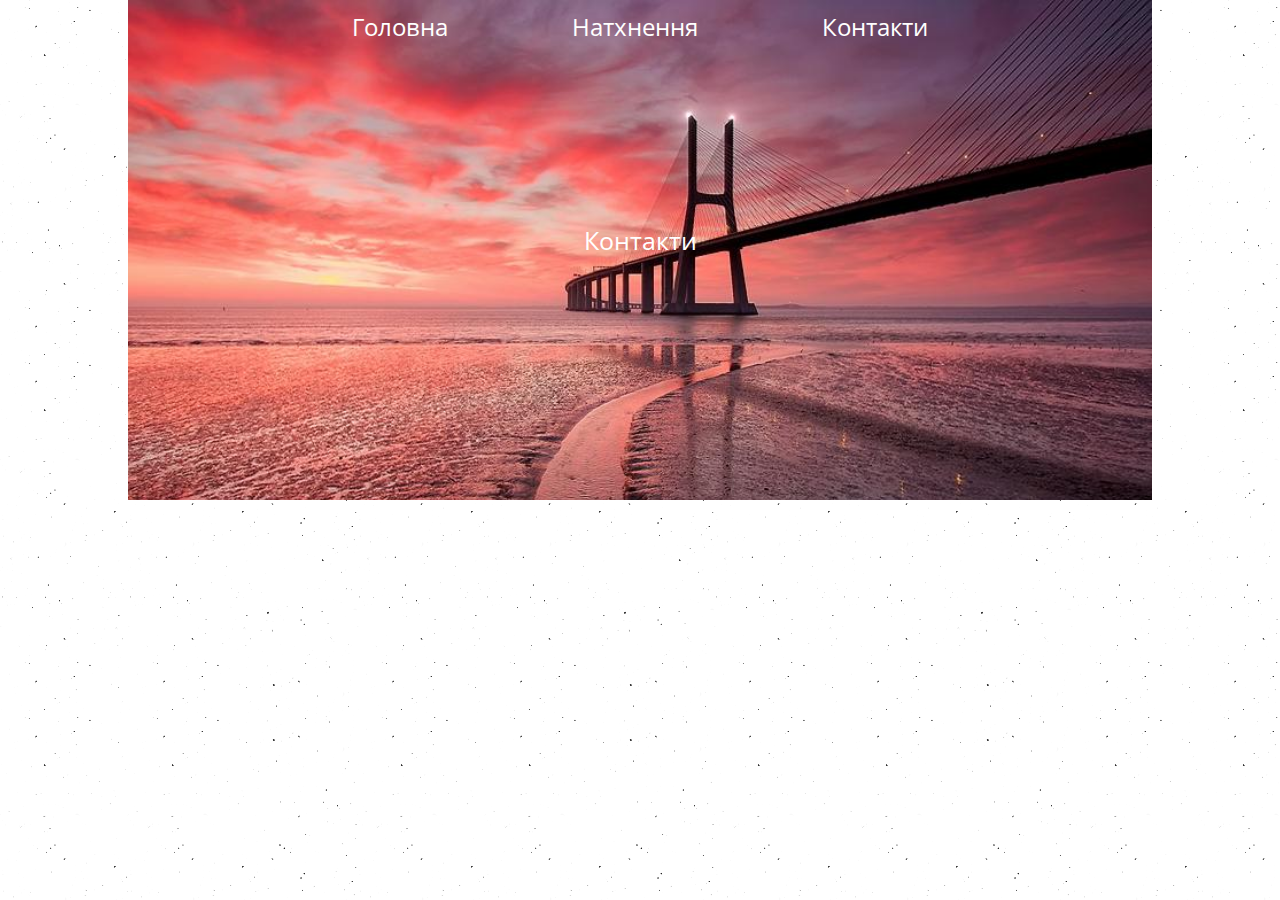
==== contacts.html @ c7d82475 "Initial" ====
<!DOCTYPE html>
<html lang="uk">
<head>
    <meta charset="UTF-8">
    <meta name="viewport" content="width=device-width, initial-scale=1.0">
    <meta http-equiv="X-UA-Compatible" content="ie=edge">
    <title>Контакти</title>
    <link rel="stylesheet" type="text/css" href="css/index.css">
</head>
<body>
    <header class="main-header contacts-header">
        <nav>
            <a href="index.html">Головна</a>
            <a href="inspiration.html">Натхнення</a>
            <a href="contacts.html">Контакти</a>
        </nav>
        <div class="header-text big-text" >
            Контакти
        </div>
    </header>
</body>
</html>
---- css/index.css ----
@import url('https://fonts.googleapis.com/css?family=Open+Sans+Condensed:300|Amatic+SC|Caveat');

html, body {
	margin: 0;
	padding: 0;
}

body {
  background: url(../img/background2.png);
}

.main-header {
    width: 100%;
    height: 500px;
    background-size: cover;
    max-width: 1024px;
    margin: 0 auto;
}

.index-header {
    background-image: url(../img/nature1.jpg);
}

.inspiration-header {
    background-image: url(../img/nature2.jpg);
}

.contacts-header {
    background-image: url(../img/nature3.jpg);
}

.main-header a {
    color: white;
    text-decoration: none;
    font-size: 24px;
    margin: 10px 60px 10px 60px;
    display: inline-block;
    font-family: 'Open Sans Condensed', sans-serif;
}

.contacts-header a{
    /*text-shadow: 1px 1px 2px black, 0 0 1em black;*/
}

.main-header a:hover{
    -webkit-transform: scale(1.1);
    -ms-transform: scale(1.1);
     transform: scale(1.1);
}

.main-header nav {
    text-align: center;
}

.header-text {
    color: white;
    text-align: center;
    font-family: 'Open Sans Condensed', sans-serif;
}

.big-text{
    font-size: 25px;
    margin-top: 170px;
}

.small-text{
    font-size: 20px;
}

.main-section {
    max-width: 1024px;
    margin: 0 auto;
}
.article-header h1{
    font-size:30px;
    font-family: 'Caveat', cursive;
}

.main-article{
    text-align: center;
    clear:both;
}

.article-photo img {
   margin-bottom:20px;
   width:500px;
}

.first-photo img {
    float: left;
    margin-right:10px;
}

.second-photo img {
    float:right;
    margin-left:10px;
}
.article-text{
    font-size:20px;
}


.page-footer {
    text-align: center;
    clear:both
}
.footer-icon {
    background-size: cover;
    width: 24px;
    height: 24px;
    display: inline-block;
    margin: 20px;
}
.icon-instagram{
    background-image: url(../img/icon-instagram.png);
}

.icon-facebook{
    background-image: url(../img/icon-facebook.png);
}

.icon-google{
    background-image: url(../img/icon-google.png);
}
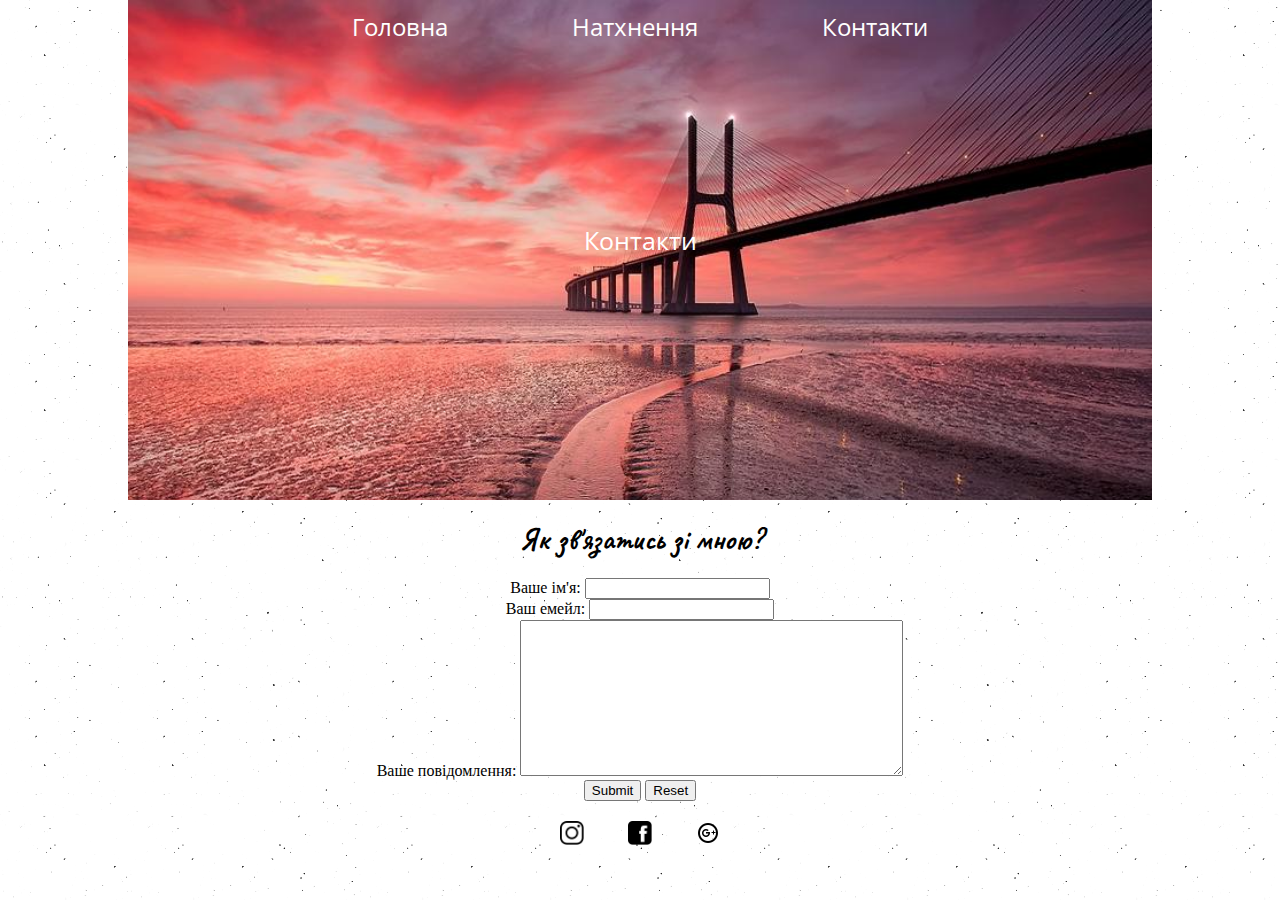
==== commit 81e6f415: "Initial" ====
--- a/contacts.html
+++ b/contacts.html
@@ -18,5 +18,36 @@
             Контакти
         </div>
     </header>
+    <main class="main-section">
+        <header class="article-header">
+            <h1>Як зв'язатись зі мною?</h1>
+        </header>
+        <section class="form">
+            <form method="POST" action="https://formspree.io/YOUR_EMAIL_HERE">
+                <label for="user-name">
+                    Ваше ім'я:
+                    <input id="user-name" name="user-name" type="text">
+                </label>
+                <br>
+                <label>
+                    Ваш емейл:
+                    <input type="email" name="email">
+                </label>
+                <br>
+                <label>
+                    Ваше повідомлення:
+                    <textarea rows="10" cols="45" name="text"></textarea>
+                </label>
+                <br>
+                <input type="submit">
+                <input type="reset">
+            </form>
+        </section>
+    </main>
+    <footer class="page-footer">
+        <a href="https://www.instagram.com/_alinapavlyuk_/" class="footer-icon icon-instagram"></a>
+        <a href="https://www.facebook.com/profile.php?id=100004659367618" class="footer-icon icon-facebook"></a>
+        <a href="https://plus.google.com/u/0/+UCZ2W5ja4I2QM6hHBFg3" class="footer-icon icon-google"></a>
+    </footer>
 </body>
 </html>--- a/css/index.css
+++ b/css/index.css
@@ -6,7 +6,7 @@
 }
 
 body {
-  background: url(../img/background2.png);
+  background: url(../img/background.png);
 }
 
 .main-header {
@@ -38,9 +38,6 @@
     font-family: 'Open Sans Condensed', sans-serif;
 }
 
-.contacts-header a{
-    /*text-shadow: 1px 1px 2px black, 0 0 1em black;*/
-}
 
 .main-header a:hover{
     -webkit-transform: scale(1.1);
@@ -74,9 +71,16 @@
 .article-header h1{
     font-size:30px;
     font-family: 'Caveat', cursive;
+    text-align: center;
 }
 
 .main-article{
+    text-align: center;
+    clear:both;
+}
+
+.form {
+    margin: 0 auto;
     text-align: center;
     clear:both;
 }
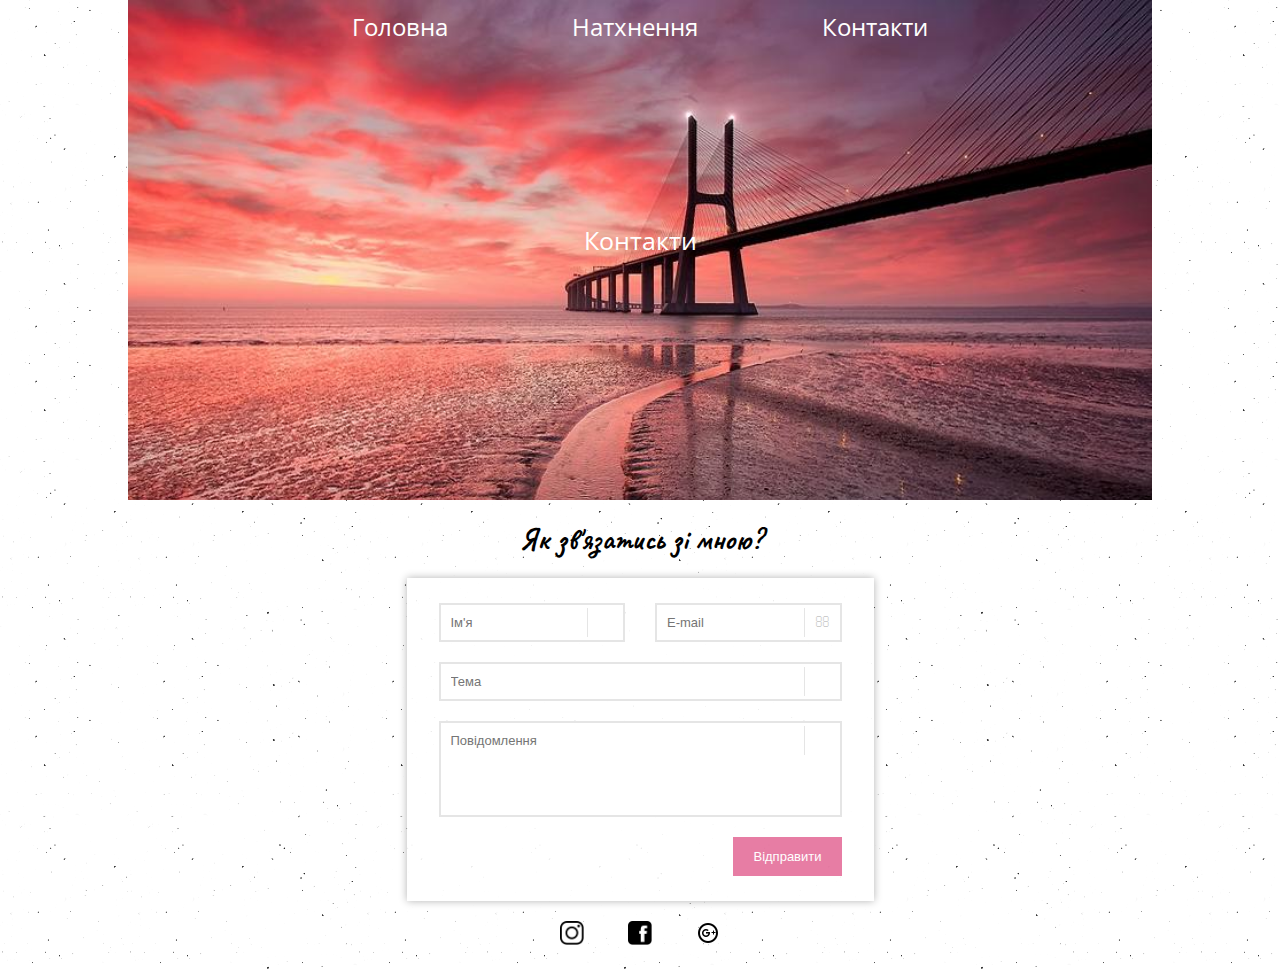
==== commit dec1d32e: "Fixed image styles and js" ====
--- a/contacts.html
+++ b/contacts.html
@@ -22,27 +22,39 @@
         <header class="article-header">
             <h1>Як зв'язатись зі мною?</h1>
         </header>
-        <section class="form">
-            <form method="POST" action="https://formspree.io/YOUR_EMAIL_HERE">
-                <label for="user-name">
-                    Ваше ім'я:
-                    <input id="user-name" name="user-name" type="text">
+        <div class="contact">
+    <form action="#">
+        <fieldset>					
+            <div class="row">
+                <section class="col col-2">
+                    <label class="input">
+                        <i class="fa fa-append fa-user"></i>
+                        <input type="text" placeholder="Ім'я" required>
+                    </label>
+                </section>
+                <section class="col col-2">
+                    <label class="input">
+                        <i class="fa fa-append fa-envelope-o"></i>
+                        <input type="email" placeholder="E-mail" required>
+                    </label>
+                </section>
+            </div>
+            <section>
+                <label class="input">
+                    <i class="fa fa-append fa-tag"></i>
+                    <input type="text" placeholder="Тема">
                 </label>
-                <br>
-                <label>
-                    Ваш емейл:
-                    <input type="email" name="email">
+            </section>               
+            <section>
+                <label class="textarea">
+                    <i class="fa fa-append fa-comment"></i>
+                    <textarea rows="4" placeholder="Повідомлення" required></textarea>
                 </label>
-                <br>
-                <label>
-                    Ваше повідомлення:
-                    <textarea rows="10" cols="45" name="text"></textarea>
-                </label>
-                <br>
-                <input type="submit">
-                <input type="reset">
-            </form>
-        </section>
+            </section>             
+            <button type="submit" class="button">Відправити</button>
+        </fieldset>						
+    </form>
+</div>
     </main>
     <footer class="page-footer">
         <a href="https://www.instagram.com/_alinapavlyuk_/" class="footer-icon icon-instagram"></a>
--- a/css/index.css
+++ b/css/index.css
@@ -87,12 +87,14 @@
 
 .article-photo img {
    margin-bottom:20px;
-   width:500px;
+   max-width: 500px;
+   width: 100%;
 }
 
 .first-photo img {
     float: left;
     margin-right:10px;
+    
 }
 
 .second-photo img {
@@ -127,3 +129,176 @@
     background-image: url(../img/icon-google.png);
 }
 
+
+
+/*Форма*/
+
+
+.contact {
+  max-width: 467px;
+  min-width: 320px;
+  margin: 0 auto;
+  background: rgba(255,255,255,0.9);
+  box-shadow: 0 0 8px rgba(0,0,0,.3);
+}
+.contact * {
+  outline: none;
+  border: 0;
+  background: none;
+}
+form fieldset {
+  display: block;
+  padding: 25px 30px;
+}
+form .row {
+  margin: 0 -15px;
+}
+form .col-2 {
+  width: 50%;
+}
+form .col {
+  float: left;
+  min-height: 1px;
+  padding-right: 15px;
+  padding-left: 15px;
+  box-sizing: border-box;
+  -moz-box-sizing: border-box;
+}
+form .row:after {
+  content: '';
+  display: table;
+  clear: both;
+}
+ form section {
+  margin-bottom: 20px;
+}
+form .input, form .textarea, form .radio, form .checkbox, form .button {
+  position: relative;
+  display: block;
+}
+form .fa-append {
+  position: absolute;
+  top: 5px;
+  right: 5px;
+  width: 29px;
+  height: 29px;
+  padding-left: 3px;
+  border-left: 1px solid #e5e5e5;
+  font-size: 15px;
+  line-height: 29px;
+  text-align: center;
+  color: #ccc;
+}
+.fa {
+  display: inline-block;
+  font-family: FontAwesome;
+  font-style: normal;
+  font-weight: normal;
+  line-height: 1;
+  -webkit-font-smoothing: antialiased;
+  -moz-osx-font-smoothing: grayscale;
+}
+.fa-user:before {
+  content: "\f007";
+}
+.fa-envelope-o:before {
+  content: "\f003";
+}
+.fa-tag:before {
+  content: "\f02b";
+}
+.fa-comment:before {
+  content: "\f075";
+}
+form .input .fa-append + input, form .textarea .fa-append + textarea {
+  padding-right: 46px;
+}
+form .input input, form .textarea textarea {
+  display: block;
+  box-sizing: border-box;
+  -moz-box-sizing: border-box;
+  width: 100%;
+  height: 39px;
+  padding: 8px 10px;
+  outline: none;
+  border: 2px solid #e5e5e5;
+  border-radius: 0;
+  background: #fff;
+  font: 13px/19px 'Open Sans', Helvetica, Arial, sans-serif;
+  color: #404040;
+  appearance: normal;
+  -moz-appearance: none;
+  -webkit-appearance: none;
+  transition: border-color 0.3s;
+  -o-transition: border-color 0.3s;
+  -ms-transition: border-color 0.3s;
+  -moz-transition: border-color 0.3s;
+  -webkit-transition: border-color 0.3s;
+}
+form .textarea textarea {
+  height: auto;
+  resize: none;
+  overflow:auto;
+}
+form .input:hover input,
+form .textarea:hover textarea,
+form .checkbox:hover i {
+   border-color: #e25d8e;
+}
+form .input input:focus,
+form .textarea textarea:focus,
+form .checkbox input:focus + i {
+	border-color: #e25d8e;
+}
+form .button {
+  float: right;
+  height: 39px;
+  overflow: hidden;
+  margin-left: 20px;
+  padding: 0 20px;
+  outline: none;
+  border: 0;
+  background-color: #e25d8e;
+  font: 300 13px/39px 'Open Sans', Helvetica, Arial, sans-serif;
+  text-decoration: none;
+  color: #fff;
+  cursor: pointer;
+  opacity: 0.8;
+  transition: opacity 0.2s;
+  -o-transition: opacity 0.2s;
+  -ms-transition: opacity 0.2s;
+  -moz-transition: opacity 0.2s;
+  -webkit-transition: opacity 0.2s;
+}
+form .button:hover {
+  opacity: 1;
+}
+@media screen and (max-width: 470px){
+	.col, .col-2 { float: none !important; width: 100% !important;}
+}
+
+
+.overlay {
+    display:none;
+}
+
+.overlay-visible {
+    position: fixed; 
+    display: block; 
+    width: 100%; 
+    height: 100%; 
+    top: 0; 
+    left: 0;
+    right: 0;
+    bottom: 0;
+    background-color: rgba(0,0,0,1); 
+    z-index: 2;
+    
+}
+
+.fixed-image {
+    position: fixed;
+    top: 50%;
+    left: 50%;
+    z-index: 3;
+}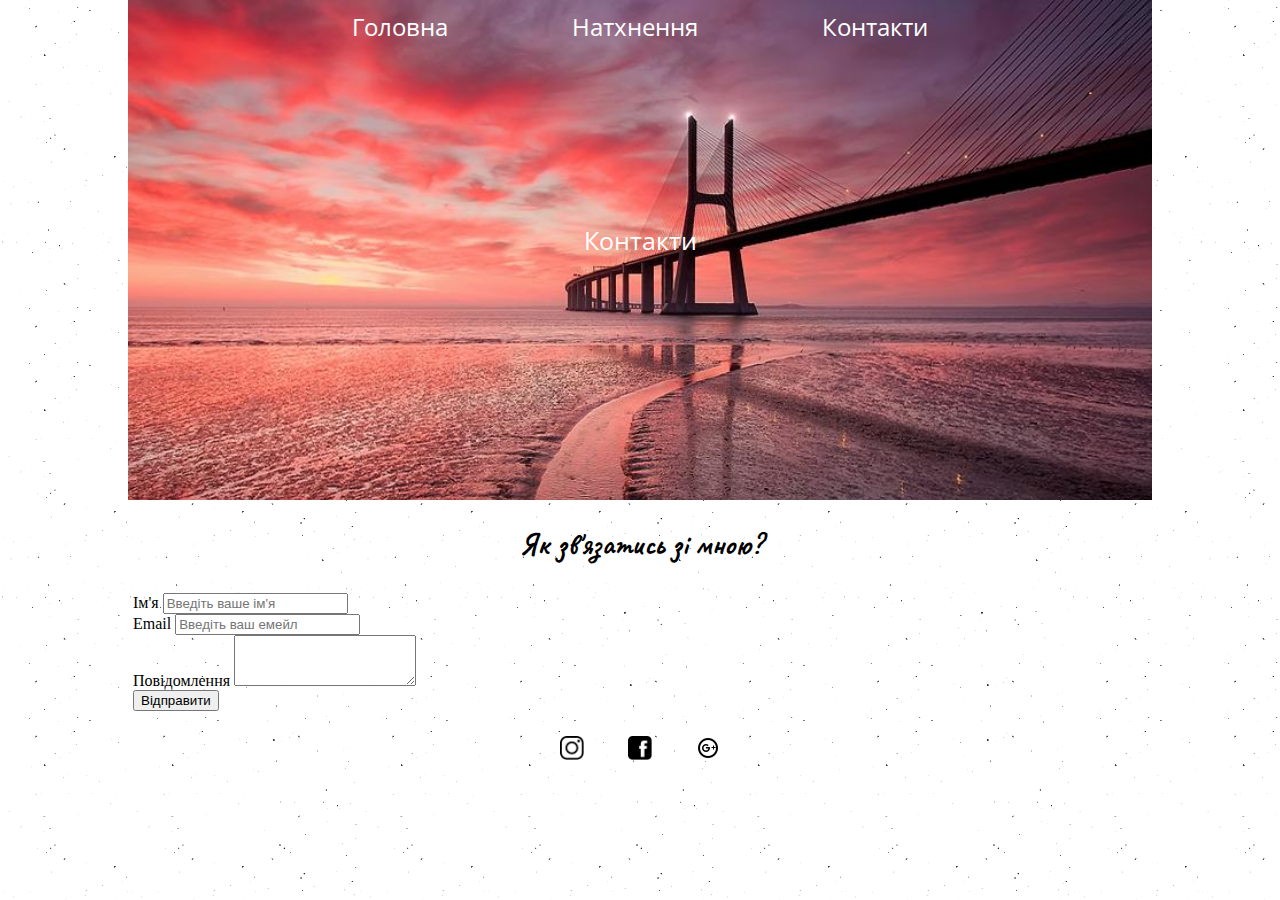
==== commit 657ac36a: "Photo and form" ====
--- a/contacts.html
+++ b/contacts.html
@@ -5,6 +5,7 @@
     <meta name="viewport" content="width=device-width, initial-scale=1.0">
     <meta http-equiv="X-UA-Compatible" content="ie=edge">
     <title>Контакти</title>
+    <link rel="stylesheet" href="https://stackpath.bootstrapcdn.com/bootstrap/4.1.3/css/bootstrap.min.css" integrity="sha384-MCw98/SFnGE8fJT3GXwEOngsV7Zt27NXFoaoApmYm81iuXoPkFOJwJ8ERdknLPMO" crossorigin="anonymous">
     <link rel="stylesheet" type="text/css" href="css/index.css">
 </head>
 <body>
@@ -22,38 +23,55 @@
         <header class="article-header">
             <h1>Як зв'язатись зі мною?</h1>
         </header>
-        <div class="contact">
-    <form action="#">
-        <fieldset>					
-            <div class="row">
-                <section class="col col-2">
-                    <label class="input">
-                        <i class="fa fa-append fa-user"></i>
-                        <input type="text" placeholder="Ім'я" required>
-                    </label>
-                </section>
-                <section class="col col-2">
-                    <label class="input">
-                        <i class="fa fa-append fa-envelope-o"></i>
-                        <input type="email" placeholder="E-mail" required>
-                    </label>
-                </section>
-            </div>
-            <section>
-                <label class="input">
-                    <i class="fa fa-append fa-tag"></i>
-                    <input type="text" placeholder="Тема">
-                </label>
-            </section>               
-            <section>
-                <label class="textarea">
-                    <i class="fa fa-append fa-comment"></i>
-                    <textarea rows="4" placeholder="Повідомлення" required></textarea>
-                </label>
-            </section>             
-            <button type="submit" class="button">Відправити</button>
-        </fieldset>						
-    </form>
+    <div class = "form">
+      <form action="https://formspree.io/alino4kap12@gmail.com"
+      method="POST">
+          <div class="form-group">
+            <label for="exampleInputPassword1">Ім'я</label>
+            <input type="text" class="form-control" placeholder="Введіть ваше ім'я" aria-label="Username" aria-describedby="basic-addon1">
+          </div>
+          <div class="form-group">
+            <label for="exampleInputEmail1">Email</label>
+            <input type="email" class="form-control" id="exampleInputEmail1" aria-describedby="emailHelp" placeholder="Введіть ваш емейл">
+          </div>
+          <div class="form-group">
+            <label for="exampleFormControlTextarea1">Повідомлення</label>
+            <textarea class="form-control" id="exampleFormControlTextarea1" rows="3"></textarea>
+          </div>
+          <button type="submit" class="btn btn-outline-danger">Відправити</button>
+      </form>
+    <!--<form action="https://formspree.io/alino4kap12@gmail.com"-->
+    <!--  method="POST">-->
+    <!--    <fieldset>					-->
+    <!--        <div class="row">-->
+    <!--            <section class="col col-2">-->
+    <!--                <label class="input">-->
+    <!--                    <i class="fa fa-append fa-user"></i>-->
+    <!--                    <input type="text" placeholder="Ім'я" required>-->
+    <!--                </label>-->
+    <!--            </section>-->
+    <!--            <section class="col col-2">-->
+    <!--                <label class="input">-->
+    <!--                    <i class="fa fa-append fa-envelope-o"></i>-->
+    <!--                    <input type="email" placeholder="E-mail" required>-->
+    <!--                </label>-->
+    <!--            </section>-->
+    <!--        </div>-->
+    <!--        <section>-->
+    <!--            <label class="input">-->
+    <!--                <i class="fa fa-append fa-tag"></i>-->
+    <!--                <input type="text" placeholder="Тема">-->
+    <!--            </label>-->
+    <!--        </section>               -->
+    <!--        <section>-->
+    <!--            <label class="textarea">-->
+    <!--                <i class="fa fa-append fa-comment"></i>-->
+    <!--                <textarea rows="4" placeholder="Повідомлення" required></textarea>-->
+    <!--            </label>-->
+    <!--        </section>             -->
+    <!--        <button type="submit" class="button">Відправити</button>-->
+    <!--    </fieldset>						-->
+    <!--</form>-->
 </div>
     </main>
     <footer class="page-footer">
@@ -61,5 +79,8 @@
         <a href="https://www.facebook.com/profile.php?id=100004659367618" class="footer-icon icon-facebook"></a>
         <a href="https://plus.google.com/u/0/+UCZ2W5ja4I2QM6hHBFg3" class="footer-icon icon-google"></a>
     </footer>
+    <script src="https://code.jquery.com/jquery-3.3.1.slim.min.js" integrity="sha384-q8i/X+965DzO0rT7abK41JStQIAqVgRVzpbzo5smXKp4YfRvH+8abtTE1Pi6jizo" crossorigin="anonymous"></script>
+    <script src="https://cdnjs.cloudflare.com/ajax/libs/popper.js/1.14.3/umd/popper.min.js" integrity="sha384-ZMP7rVo3mIykV+2+9J3UJ46jBk0WLaUAdn689aCwoqbBJiSnjAK/l8WvCWPIPm49" crossorigin="anonymous"></script>
+    <script src="https://stackpath.bootstrapcdn.com/bootstrap/4.1.3/js/bootstrap.min.js" integrity="sha384-ChfqqxuZUCnJSK3+MXmPNIyE6ZbWh2IMqE241rYiqJxyMiZ6OW/JmZQ5stwEULTy" crossorigin="anonymous"></script>
 </body>
 </html>--- a/css/index.css
+++ b/css/index.css
@@ -72,6 +72,7 @@
     font-size:30px;
     font-family: 'Caveat', cursive;
     text-align: center;
+    padding: 5px;
 }
 
 .main-article{
@@ -80,15 +81,14 @@
 }
 
 .form {
-    margin: 0 auto;
-    text-align: center;
-    clear:both;
+    padding: 5px;
 }
 
 .article-photo img {
    margin-bottom:20px;
    max-width: 500px;
    width: 100%;
+   cursor: pointer;
 }
 
 .first-photo img {
@@ -100,6 +100,13 @@
 .second-photo img {
     float:right;
     margin-left:10px;
+}
+
+.article-photo :hover {
+  -webkit-transform: scale(1.05);
+  -moz-transform: scale(1.05);
+  -o-transform: scale(1.05);
+  transition:2s;
 }
 .article-text{
     font-size:20px;
@@ -134,148 +141,148 @@
 /*Форма*/
 
 
-.contact {
-  max-width: 467px;
-  min-width: 320px;
-  margin: 0 auto;
-  background: rgba(255,255,255,0.9);
-  box-shadow: 0 0 8px rgba(0,0,0,.3);
-}
-.contact * {
-  outline: none;
-  border: 0;
-  background: none;
-}
-form fieldset {
-  display: block;
-  padding: 25px 30px;
-}
-form .row {
-  margin: 0 -15px;
-}
-form .col-2 {
-  width: 50%;
-}
-form .col {
-  float: left;
-  min-height: 1px;
-  padding-right: 15px;
-  padding-left: 15px;
-  box-sizing: border-box;
-  -moz-box-sizing: border-box;
-}
-form .row:after {
-  content: '';
-  display: table;
-  clear: both;
-}
- form section {
-  margin-bottom: 20px;
-}
-form .input, form .textarea, form .radio, form .checkbox, form .button {
-  position: relative;
-  display: block;
-}
-form .fa-append {
-  position: absolute;
-  top: 5px;
-  right: 5px;
-  width: 29px;
-  height: 29px;
-  padding-left: 3px;
-  border-left: 1px solid #e5e5e5;
-  font-size: 15px;
-  line-height: 29px;
-  text-align: center;
-  color: #ccc;
-}
-.fa {
-  display: inline-block;
-  font-family: FontAwesome;
-  font-style: normal;
-  font-weight: normal;
-  line-height: 1;
-  -webkit-font-smoothing: antialiased;
-  -moz-osx-font-smoothing: grayscale;
-}
-.fa-user:before {
-  content: "\f007";
-}
-.fa-envelope-o:before {
-  content: "\f003";
-}
-.fa-tag:before {
-  content: "\f02b";
-}
-.fa-comment:before {
-  content: "\f075";
-}
-form .input .fa-append + input, form .textarea .fa-append + textarea {
-  padding-right: 46px;
-}
-form .input input, form .textarea textarea {
-  display: block;
-  box-sizing: border-box;
-  -moz-box-sizing: border-box;
-  width: 100%;
-  height: 39px;
-  padding: 8px 10px;
-  outline: none;
-  border: 2px solid #e5e5e5;
-  border-radius: 0;
-  background: #fff;
-  font: 13px/19px 'Open Sans', Helvetica, Arial, sans-serif;
-  color: #404040;
-  appearance: normal;
-  -moz-appearance: none;
-  -webkit-appearance: none;
-  transition: border-color 0.3s;
-  -o-transition: border-color 0.3s;
-  -ms-transition: border-color 0.3s;
-  -moz-transition: border-color 0.3s;
-  -webkit-transition: border-color 0.3s;
-}
-form .textarea textarea {
-  height: auto;
-  resize: none;
-  overflow:auto;
-}
-form .input:hover input,
-form .textarea:hover textarea,
-form .checkbox:hover i {
-   border-color: #e25d8e;
-}
-form .input input:focus,
-form .textarea textarea:focus,
-form .checkbox input:focus + i {
-	border-color: #e25d8e;
-}
-form .button {
-  float: right;
-  height: 39px;
-  overflow: hidden;
-  margin-left: 20px;
-  padding: 0 20px;
-  outline: none;
-  border: 0;
-  background-color: #e25d8e;
-  font: 300 13px/39px 'Open Sans', Helvetica, Arial, sans-serif;
-  text-decoration: none;
-  color: #fff;
-  cursor: pointer;
-  opacity: 0.8;
-  transition: opacity 0.2s;
-  -o-transition: opacity 0.2s;
-  -ms-transition: opacity 0.2s;
-  -moz-transition: opacity 0.2s;
-  -webkit-transition: opacity 0.2s;
-}
-form .button:hover {
-  opacity: 1;
-}
-@media screen and (max-width: 470px){
-	.col, .col-2 { float: none !important; width: 100% !important;}
-}
+/*.contact {*/
+/*  max-width: 467px;*/
+/*  min-width: 320px;*/
+/*  margin: 0 auto;*/
+/*  background: rgba(255,255,255,0.9);*/
+/*  box-shadow: 0 0 8px rgba(0,0,0,.3);*/
+/*}*/
+/*.contact * {*/
+/*  outline: none;*/
+/*  border: 0;*/
+/*  background: none;*/
+/*}*/
+/*form fieldset {*/
+/*  display: block;*/
+/*  padding: 25px 30px;*/
+/*}*/
+/*form .row {*/
+/*  margin: 0 -15px;*/
+/*}*/
+/*form .col-2 {*/
+/*  width: 50%;*/
+/*}*/
+/*form .col {*/
+/*  float: left;*/
+/*  min-height: 1px;*/
+/*  padding-right: 15px;*/
+/*  padding-left: 15px;*/
+/*  box-sizing: border-box;*/
+/*  -moz-box-sizing: border-box;*/
+/*}*/
+/*form .row:after {*/
+/*  content: '';*/
+/*  display: table;*/
+/*  clear: both;*/
+/*}*/
+/* form section {*/
+/*  margin-bottom: 20px;*/
+/*}*/
+/*form .input, form .textarea, form .radio, form .checkbox, form .button {*/
+/*  position: relative;*/
+/*  display: block;*/
+/*}*/
+/*form .fa-append {*/
+/*  position: absolute;*/
+/*  top: 5px;*/
+/*  right: 5px;*/
+/*  width: 29px;*/
+/*  height: 29px;*/
+/*  padding-left: 3px;*/
+/*  border-left: 1px solid #e5e5e5;*/
+/*  font-size: 15px;*/
+/*  line-height: 29px;*/
+/*  text-align: center;*/
+/*  color: #ccc;*/
+/*}*/
+/*.fa {*/
+/*  display: inline-block;*/
+/*  font-family: FontAwesome;*/
+/*  font-style: normal;*/
+/*  font-weight: normal;*/
+/*  line-height: 1;*/
+/*  -webkit-font-smoothing: antialiased;*/
+/*  -moz-osx-font-smoothing: grayscale;*/
+/*}*/
+/*.fa-user:before {*/
+/*  content: "\f007";*/
+/*}*/
+/*.fa-envelope-o:before {*/
+/*  content: "\f003";*/
+/*}*/
+/*.fa-tag:before {*/
+/*  content: "\f02b";*/
+/*}*/
+/*.fa-comment:before {*/
+/*  content: "\f075";*/
+/*}*/
+/*form .input .fa-append + input, form .textarea .fa-append + textarea {*/
+/*  padding-right: 46px;*/
+/*}*/
+/*form .input input, form .textarea textarea {*/
+/*  display: block;*/
+/*  box-sizing: border-box;*/
+/*  -moz-box-sizing: border-box;*/
+/*  width: 100%;*/
+/*  height: 39px;*/
+/*  padding: 8px 10px;*/
+/*  outline: none;*/
+/*  border: 2px solid #e5e5e5;*/
+/*  border-radius: 0;*/
+/*  background: #fff;*/
+/*  font: 13px/19px 'Open Sans', Helvetica, Arial, sans-serif;*/
+/*  color: #404040;*/
+/*  appearance: normal;*/
+/*  -moz-appearance: none;*/
+/*  -webkit-appearance: none;*/
+/*  transition: border-color 0.3s;*/
+/*  -o-transition: border-color 0.3s;*/
+/*  -ms-transition: border-color 0.3s;*/
+/*  -moz-transition: border-color 0.3s;*/
+/*  -webkit-transition: border-color 0.3s;*/
+/*}*/
+/*form .textarea textarea {*/
+/*  height: auto;*/
+/*  resize: none;*/
+/*  overflow:auto;*/
+/*}*/
+/*form .input:hover input,*/
+/*form .textarea:hover textarea,*/
+/*form .checkbox:hover i {*/
+/*   border-color: #e25d8e;*/
+/*}*/
+/*form .input input:focus,*/
+/*form .textarea textarea:focus,*/
+/*form .checkbox input:focus + i {*/
+/*	border-color: #e25d8e;*/
+/*}*/
+/*form .button {*/
+/*  float: right;*/
+/*  height: 39px;*/
+/*  overflow: hidden;*/
+/*  margin-left: 20px;*/
+/*  padding: 0 20px;*/
+/*  outline: none;*/
+/*  border: 0;*/
+/*  background-color: #e25d8e;*/
+/*  font: 300 13px/39px 'Open Sans', Helvetica, Arial, sans-serif;*/
+/*  text-decoration: none;*/
+/*  color: #fff;*/
+/*  cursor: pointer;*/
+/*  opacity: 0.8;*/
+/*  transition: opacity 0.2s;*/
+/*  -o-transition: opacity 0.2s;*/
+/*  -ms-transition: opacity 0.2s;*/
+/*  -moz-transition: opacity 0.2s;*/
+/*  -webkit-transition: opacity 0.2s;*/
+/*}*/
+/*form .button:hover {*/
+/*  opacity: 1;*/
+/*}*/
+/*@media screen and (max-width: 470px){*/
+/*	.col, .col-2 { float: none !important; width: 100% !important;}*/
+/*}*/
 
 
 .overlay {
@@ -293,6 +300,7 @@
     bottom: 0;
     background-color: rgba(0,0,0,1); 
     z-index: 2;
+    cursor: pointer;
     
 }
 
@@ -301,4 +309,5 @@
     top: 50%;
     left: 50%;
     z-index: 3;
+    cursor: auto;
 }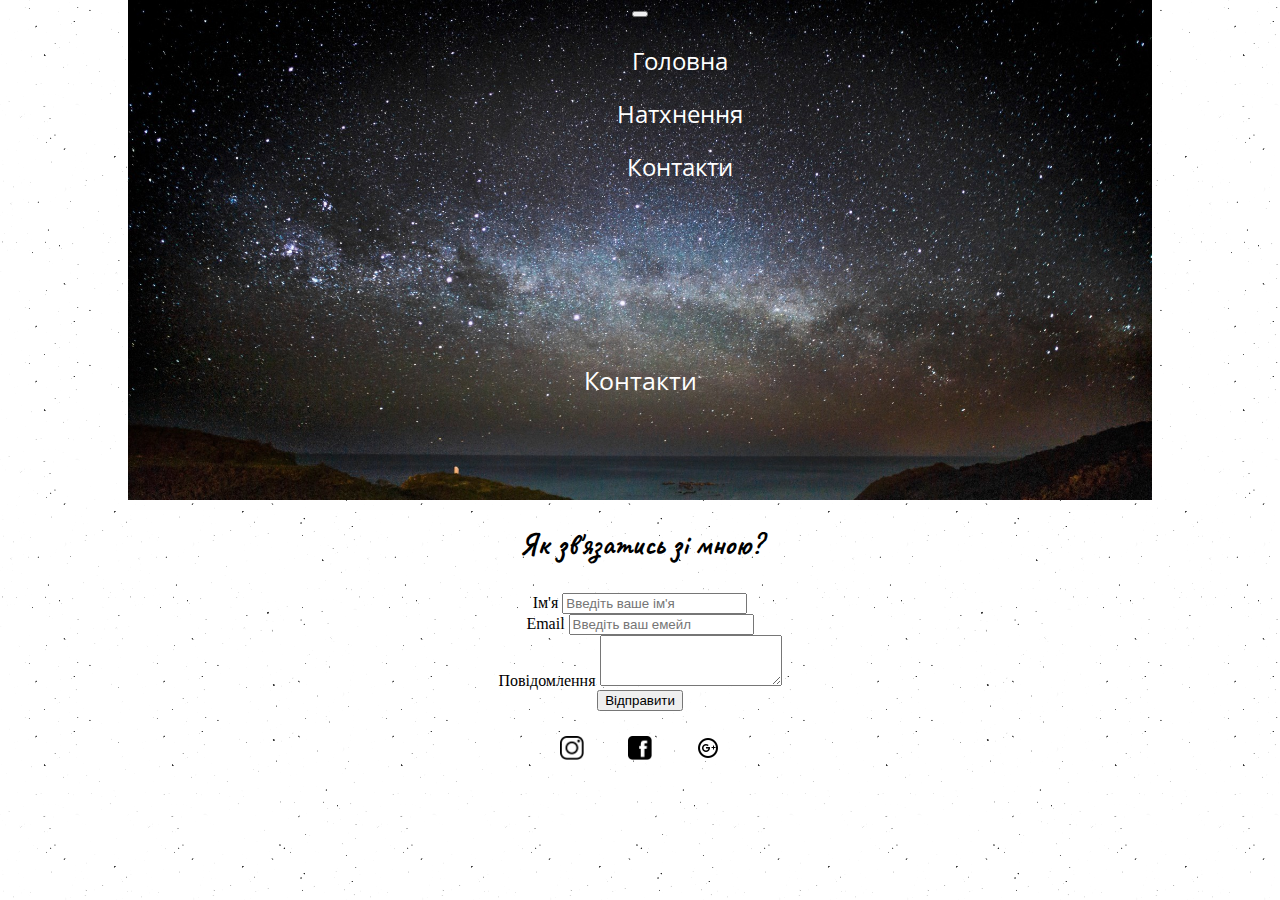
==== commit 13ceed52: "Text, photo, menu" ====
--- a/contacts.html
+++ b/contacts.html
@@ -10,10 +10,23 @@
 </head>
 <body>
     <header class="main-header contacts-header">
-        <nav>
-            <a href="index.html">Головна</a>
-            <a href="inspiration.html">Натхнення</a>
-            <a href="contacts.html">Контакти</a>
+        <nav class="navbar navbar-expand-lg navbar-dark">
+          <button class="navbar-toggler" type="button" data-toggle="collapse" data-target="#navbarNav" aria-controls="navbarNav" aria-expanded="false" aria-label="Toggle navigation">
+            <span class="navbar-toggler-icon"></span>
+          </button>
+          <div class="collapse navbar-collapse navbar-layout" id="navbarNav">
+            <ul class="navbar-nav">
+              <li class="nav-item">
+                <a class="nav-link" href="index.html">Головна</a>
+              </li>
+              <li class="nav-item">
+                <a class="nav-link" href="inspiration.html">Натхнення</a>
+              </li>
+              <li class="nav-item  active">
+                <a class="nav-link" href="contacts.html">Контакти</a>
+              </li>
+            </ul>
+          </div>
         </nav>
         <div class="header-text big-text" >
             Контакти
@@ -38,41 +51,9 @@
             <label for="exampleFormControlTextarea1">Повідомлення</label>
             <textarea class="form-control" id="exampleFormControlTextarea1" rows="3"></textarea>
           </div>
-          <button type="submit" class="btn btn-outline-danger">Відправити</button>
+          <button type="submit" class="btn btn-outline-dark">Відправити</button>
       </form>
-    <!--<form action="https://formspree.io/alino4kap12@gmail.com"-->
-    <!--  method="POST">-->
-    <!--    <fieldset>					-->
-    <!--        <div class="row">-->
-    <!--            <section class="col col-2">-->
-    <!--                <label class="input">-->
-    <!--                    <i class="fa fa-append fa-user"></i>-->
-    <!--                    <input type="text" placeholder="Ім'я" required>-->
-    <!--                </label>-->
-    <!--            </section>-->
-    <!--            <section class="col col-2">-->
-    <!--                <label class="input">-->
-    <!--                    <i class="fa fa-append fa-envelope-o"></i>-->
-    <!--                    <input type="email" placeholder="E-mail" required>-->
-    <!--                </label>-->
-    <!--            </section>-->
-    <!--        </div>-->
-    <!--        <section>-->
-    <!--            <label class="input">-->
-    <!--                <i class="fa fa-append fa-tag"></i>-->
-    <!--                <input type="text" placeholder="Тема">-->
-    <!--            </label>-->
-    <!--        </section>               -->
-    <!--        <section>-->
-    <!--            <label class="textarea">-->
-    <!--                <i class="fa fa-append fa-comment"></i>-->
-    <!--                <textarea rows="4" placeholder="Повідомлення" required></textarea>-->
-    <!--            </label>-->
-    <!--        </section>             -->
-    <!--        <button type="submit" class="button">Відправити</button>-->
-    <!--    </fieldset>						-->
-    <!--</form>-->
-</div>
+    </div>
     </main>
     <footer class="page-footer">
         <a href="https://www.instagram.com/_alinapavlyuk_/" class="footer-icon icon-instagram"></a>
--- a/css/index.css
+++ b/css/index.css
@@ -49,6 +49,12 @@
     text-align: center;
 }
 
+.navbar-layout ul{
+    width: 100%;
+    justify-content: space-around;
+    
+}
+
 .header-text {
     color: white;
     text-align: center;
@@ -81,8 +87,18 @@
 }
 
 .form {
+    margin: 0 auto;
+    text-align: center;
+    clear:both;
     padding: 5px;
 }
+
+@media (min-width: 600px) {
+    .form {
+        width: 75%;
+    }
+}
+
 
 .article-photo img {
    margin-bottom:20px;
@@ -90,6 +106,7 @@
    width: 100%;
    cursor: pointer;
 }
+
 
 .first-photo img {
     float: left;
@@ -106,12 +123,22 @@
   -webkit-transform: scale(1.05);
   -moz-transform: scale(1.05);
   -o-transform: scale(1.05);
-  transition:2s;
 }
+
+@media (max-width: 690px) {
+    .article-photo img{
+        max-width: 100%;
+    }
+}
+
 .article-text{
     font-size:20px;
 }
 
+.article-text ul {
+    list-style-type: none;
+    padding: 0;
+}
 
 .page-footer {
     text-align: center;
@@ -136,162 +163,13 @@
     background-image: url(../img/icon-google.png);
 }
 
-
-
-/*Форма*/
-
-
-/*.contact {*/
-/*  max-width: 467px;*/
-/*  min-width: 320px;*/
-/*  margin: 0 auto;*/
-/*  background: rgba(255,255,255,0.9);*/
-/*  box-shadow: 0 0 8px rgba(0,0,0,.3);*/
-/*}*/
-/*.contact * {*/
-/*  outline: none;*/
-/*  border: 0;*/
-/*  background: none;*/
-/*}*/
-/*form fieldset {*/
-/*  display: block;*/
-/*  padding: 25px 30px;*/
-/*}*/
-/*form .row {*/
-/*  margin: 0 -15px;*/
-/*}*/
-/*form .col-2 {*/
-/*  width: 50%;*/
-/*}*/
-/*form .col {*/
-/*  float: left;*/
-/*  min-height: 1px;*/
-/*  padding-right: 15px;*/
-/*  padding-left: 15px;*/
-/*  box-sizing: border-box;*/
-/*  -moz-box-sizing: border-box;*/
-/*}*/
-/*form .row:after {*/
-/*  content: '';*/
-/*  display: table;*/
-/*  clear: both;*/
-/*}*/
-/* form section {*/
-/*  margin-bottom: 20px;*/
-/*}*/
-/*form .input, form .textarea, form .radio, form .checkbox, form .button {*/
-/*  position: relative;*/
-/*  display: block;*/
-/*}*/
-/*form .fa-append {*/
-/*  position: absolute;*/
-/*  top: 5px;*/
-/*  right: 5px;*/
-/*  width: 29px;*/
-/*  height: 29px;*/
-/*  padding-left: 3px;*/
-/*  border-left: 1px solid #e5e5e5;*/
-/*  font-size: 15px;*/
-/*  line-height: 29px;*/
-/*  text-align: center;*/
-/*  color: #ccc;*/
-/*}*/
-/*.fa {*/
-/*  display: inline-block;*/
-/*  font-family: FontAwesome;*/
-/*  font-style: normal;*/
-/*  font-weight: normal;*/
-/*  line-height: 1;*/
-/*  -webkit-font-smoothing: antialiased;*/
-/*  -moz-osx-font-smoothing: grayscale;*/
-/*}*/
-/*.fa-user:before {*/
-/*  content: "\f007";*/
-/*}*/
-/*.fa-envelope-o:before {*/
-/*  content: "\f003";*/
-/*}*/
-/*.fa-tag:before {*/
-/*  content: "\f02b";*/
-/*}*/
-/*.fa-comment:before {*/
-/*  content: "\f075";*/
-/*}*/
-/*form .input .fa-append + input, form .textarea .fa-append + textarea {*/
-/*  padding-right: 46px;*/
-/*}*/
-/*form .input input, form .textarea textarea {*/
-/*  display: block;*/
-/*  box-sizing: border-box;*/
-/*  -moz-box-sizing: border-box;*/
-/*  width: 100%;*/
-/*  height: 39px;*/
-/*  padding: 8px 10px;*/
-/*  outline: none;*/
-/*  border: 2px solid #e5e5e5;*/
-/*  border-radius: 0;*/
-/*  background: #fff;*/
-/*  font: 13px/19px 'Open Sans', Helvetica, Arial, sans-serif;*/
-/*  color: #404040;*/
-/*  appearance: normal;*/
-/*  -moz-appearance: none;*/
-/*  -webkit-appearance: none;*/
-/*  transition: border-color 0.3s;*/
-/*  -o-transition: border-color 0.3s;*/
-/*  -ms-transition: border-color 0.3s;*/
-/*  -moz-transition: border-color 0.3s;*/
-/*  -webkit-transition: border-color 0.3s;*/
-/*}*/
-/*form .textarea textarea {*/
-/*  height: auto;*/
-/*  resize: none;*/
-/*  overflow:auto;*/
-/*}*/
-/*form .input:hover input,*/
-/*form .textarea:hover textarea,*/
-/*form .checkbox:hover i {*/
-/*   border-color: #e25d8e;*/
-/*}*/
-/*form .input input:focus,*/
-/*form .textarea textarea:focus,*/
-/*form .checkbox input:focus + i {*/
-/*	border-color: #e25d8e;*/
-/*}*/
-/*form .button {*/
-/*  float: right;*/
-/*  height: 39px;*/
-/*  overflow: hidden;*/
-/*  margin-left: 20px;*/
-/*  padding: 0 20px;*/
-/*  outline: none;*/
-/*  border: 0;*/
-/*  background-color: #e25d8e;*/
-/*  font: 300 13px/39px 'Open Sans', Helvetica, Arial, sans-serif;*/
-/*  text-decoration: none;*/
-/*  color: #fff;*/
-/*  cursor: pointer;*/
-/*  opacity: 0.8;*/
-/*  transition: opacity 0.2s;*/
-/*  -o-transition: opacity 0.2s;*/
-/*  -ms-transition: opacity 0.2s;*/
-/*  -moz-transition: opacity 0.2s;*/
-/*  -webkit-transition: opacity 0.2s;*/
-/*}*/
-/*form .button:hover {*/
-/*  opacity: 1;*/
-/*}*/
-/*@media screen and (max-width: 470px){*/
-/*	.col, .col-2 { float: none !important; width: 100% !important;}*/
-/*}*/
-
-
 .overlay {
     display:none;
 }
 
 .overlay-visible {
     position: fixed; 
-    display: block; 
+    display: block; е
     width: 100%; 
     height: 100%; 
     top: 0; 
@@ -301,7 +179,6 @@
     background-color: rgba(0,0,0,1); 
     z-index: 2;
     cursor: pointer;
-    
 }
 
 .fixed-image {
